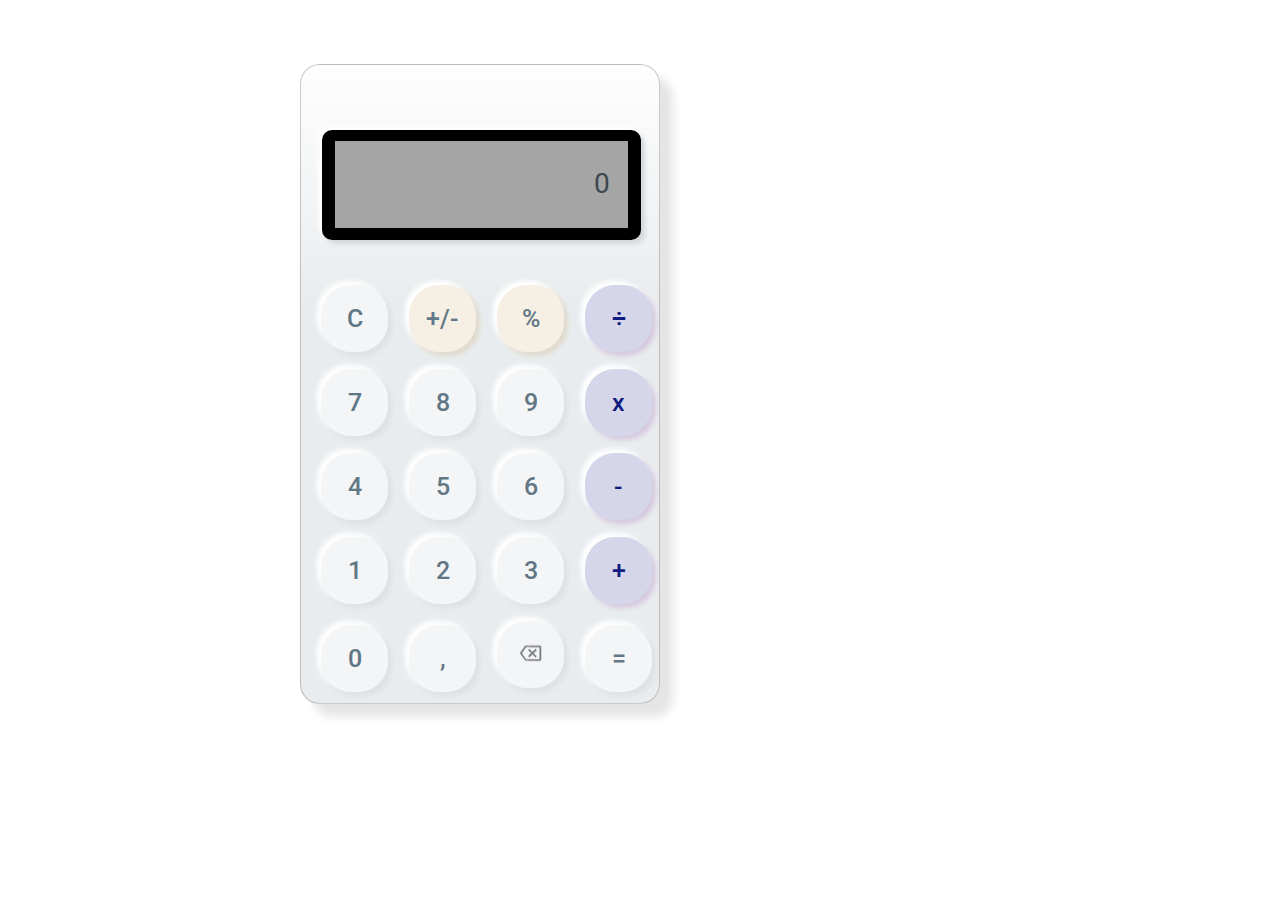
==== index.html @ 7b5414d0 "css y javascript por completar" ====
<!DOCTYPE html>
<html lang="en">

<head>
    <meta charset="UTF-8">
    <meta http-equiv="X-UA-Compatible" content="IE=edge">
    <meta name="viewport" content="width=device-width, initial-scale=1.0">
    <title>Calculadora</title>
    <link rel="stylesheet" href="style.css">
</head>

<body>
    <div id="calculator">
        <div class="screen">
            <div class="screen2">
                <input type="text" id="valor_numero" maxlength="20" value="0" class="cajita_valor" readonly>
            </div>
        </div>

        <div id="top">
            <button id="C boton" class="boton" onclick="darC()" style="margin-left: 0px;">
                C
            </button>

            <button id="masmenos" class="boton btnMasmenos" onclick="operar(5)">
                +/-
            </button>
            <input type="Button" id="porcentaje" value="%" class="boton btnPorcent" onclick="">

            <input type="Button" id="Dividir" value="÷" class="boton btnDiv" onclick="operar(4)">
        </div>

        <div id="mitad1">
            <input type="Button" id="7" value="7" class="boton" class="7" onclick="darNumero('7')"
                style="margin-left: 0px;">


            <input type="Button" id="8" value="8" class="boton" onclick="darNumero('8')">


            <input type="Button" id="9" value="9" class="boton" onclick="darNumero('9')">

            <input type="Button" id="Multiplicar" value="x" class="boton btnMulti" onclick="operar(3)">


        </div>
        <div id="mitad2">
            <input type="Button" id="4" value="4" class="boton" onclick="darNumero('4')" style="margin-left: 0px;">


            <input type="Button" id="5" value="5" class="boton" onclick="darNumero('5')">


            <input type="Button" id="6" value="6" class="boton" onclick="darNumero('6')">

            <input type="Button" id="Restar" value="-" class="boton btnResta" onclick="operar(2)">


        </div>
        <div id="mitad3">
            <input type="Button" id="1" value="1" class="boton" onclick="darNumero('1')" style="margin-left: 0px;">

            <input type="Button" id="2" value="2" class="boton" onclick="darNumero('2')">

            <input type="Button" id="3" value="3" class="boton" onclick="darNumero('3')">

            <input type="Button" id="Sumar" value="+" class="boton btnSuma" onclick="operar(1)">

        </div>

        <div id="bottom">
            <input type="Button" id="0" value="0" class="boton" onclick="darNumero('0')" style="margin-left: 0px;">

            <input type="Button" id="," value="," class="boton" onclick="darComa()">

            <button id="borrar" class="boton" onclick="">
                <img src="./img/borrar.png" alt="borrar" width="30" height="30">
            </button>

            <input type="Button" id="igual" value="=" class="boton funcion" onclick="esIgual()">
        </div>
    </div>
    <script src="./script/script.js"></script>
</body>

</html>
---- style.css ----
@import url('https://fonts.googleapis.com/css2?family=Roboto:wght@500&display=swap');
#calculator {
    position: absolute;
    width: 360px;
    height: 640px;
    left: 300px;
    top: 64px;
    background: linear-gradient(180deg, #FEFEFE 0%, #E9ECEE 37.34%);
    border: 1px solid rgba(0, 0, 0, 0.2);
    box-sizing: border-box;
    box-shadow: 13px 13px 10px #E6E5E5;
    border-radius: 20px;
}

.screen {
    position: absolute;
    width: 319px;
    height: 110px;
    left: 21px;
    top: 65px;
    background: #000000;
    box-shadow: 4px 4px 4px #D5D8DC, -4px -4px 4px #FFFEFE;
    border-radius: 10px;
}

.screen2 {
    position: absolute;
    width: 293px;
    height: 87px;
    left: 13px;
    top: 11px;
    background: #A5A5A5;
}

#valor_numero {
    margin: 0;
    position: absolute;
    width: 261px;
    height: 33px;
    left: 16px;
    top: 25px;
    font-family: Roboto;
    font-style: normal;
    font-weight: normal;
    font-size: 28px;
    line-height: 33px;
    text-align: right;
    letter-spacing: 0.15em;
    color: #3F474E;
    background-color: rgba(255, 255, 255, 0);
    border: rgba(255, 255, 255, 0);
}

.boton {
    width: 67px;
    height: 67px;
    left: 17px;
    top: 17px;
    background: #F4F5F7;
    box-shadow: 4px 4px 5px #DEE0E3, -4px -4px 5px #FFFFFF;
    border-radius: 30px;
    border-width: 0;
    font-family: 'Roboto';
    font-style: normal;
    font-weight: 500;
    font-size: 25px;
    line-height: 29px;
    text-align: center;
    color: #627785;
}

.boton input {
    position: absolute;
    width: 15px;
    height: 29px;
    left: 130px;
    top: 323px;
}

#top {
    margin: 220px 0 0 20px;
}

#mitad1, #mitad2, #mitad3, #bottom {
    margin: 17px 0 0 20px;
}

#top button, #top input, #mitad1 input, #mitad2 input, #mitad3 input, #bottom input, #bottom button {
    margin: 0 0 0 17px;
    padding: 0;
}

.btnSuma, .btnResta, .btnMulti, .btnDiv {
    background: #D5D6E9;
    box-shadow: 4px 4px 5px #D6C9DF, -4px -4px 5px #FFFFFF;
    border-radius: 30px;
    font-family: 'Roboto';
    font-style: normal;
    font-weight: 500;
    font-size: 25px;
    line-height: 29px;
    color: #111C81;
}

.btnMasmenos, .btnPorcent{
    background: #F6F0E4;
box-shadow: 4px 4px 4px #E0DBCE, -4px -4px 4px #FFFFFF;
border-radius: 30px;
}
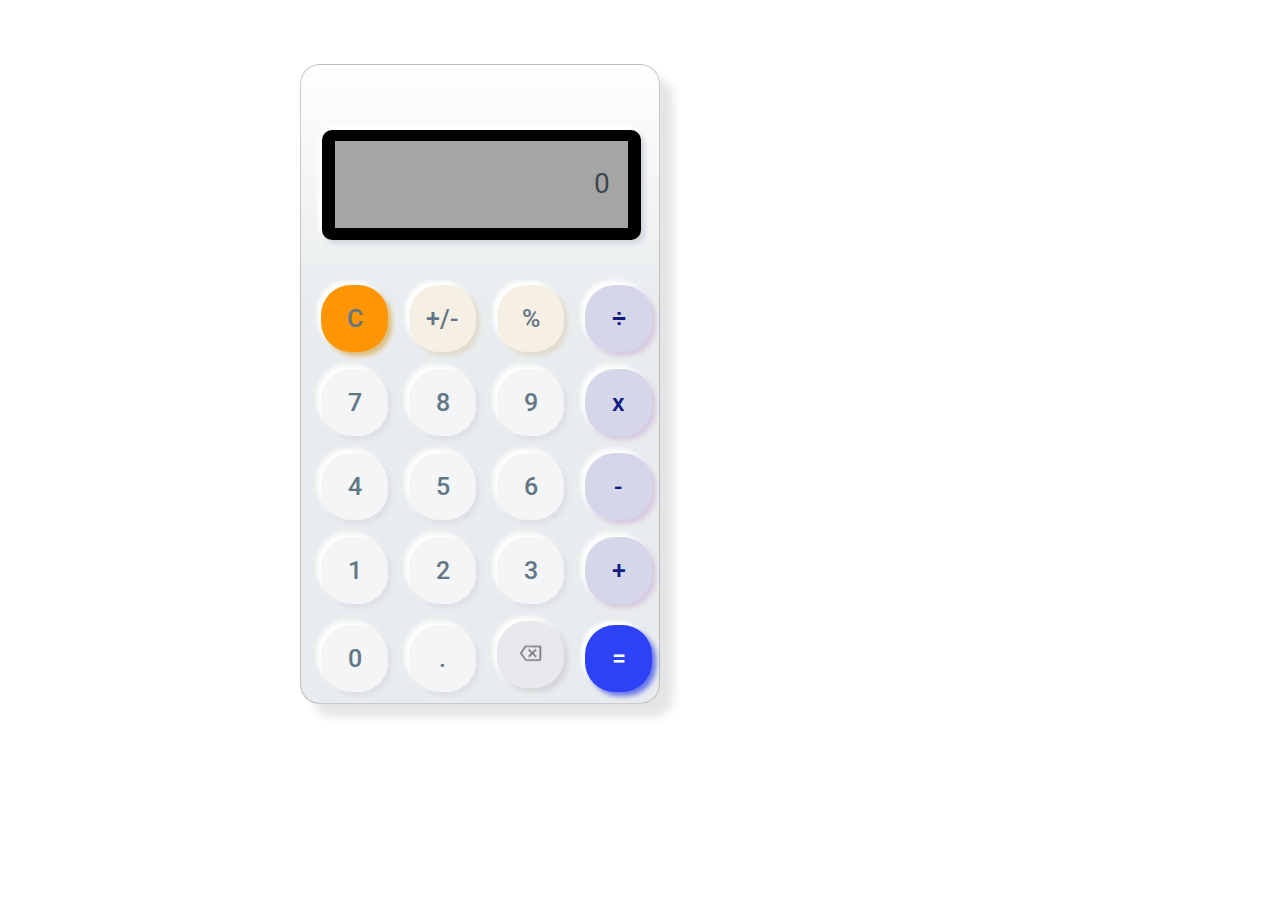
==== commit dde1f7d3: "botones finalizados" ====
--- a/index.html
+++ b/index.html
@@ -18,7 +18,7 @@
         </div>
 
         <div id="top">
-            <button id="C boton" class="boton" onclick="darC()" style="margin-left: 0px;">
+            <button id="C" class="boton botonC" onclick="darC()" style="margin-left: 0px;">
                 C
             </button>
 
@@ -31,53 +31,53 @@
         </div>
 
         <div id="mitad1">
-            <input type="Button" id="7" value="7" class="boton" class="7" onclick="darNumero('7')"
+            <input type="Button" id="7" value="7" class="boton botonoperadores" class="7" onclick="darNumero('7')"
                 style="margin-left: 0px;">
 
 
-            <input type="Button" id="8" value="8" class="boton" onclick="darNumero('8')">
+            <input type="Button" id="8" value="8" class="boton botonoperadores" onclick="darNumero('8')">
 
 
-            <input type="Button" id="9" value="9" class="boton" onclick="darNumero('9')">
+            <input type="Button" id="9" value="9" class="boton botonoperadores" onclick="darNumero('9')">
 
             <input type="Button" id="Multiplicar" value="x" class="boton btnMulti" onclick="operar(3)">
 
 
         </div>
         <div id="mitad2">
-            <input type="Button" id="4" value="4" class="boton" onclick="darNumero('4')" style="margin-left: 0px;">
+            <input type="Button" id="4" value="4" class="boton botonoperadores" onclick="darNumero('4')" style="margin-left: 0px;">
 
 
-            <input type="Button" id="5" value="5" class="boton" onclick="darNumero('5')">
+            <input type="Button" id="5" value="5" class="boton botonoperadores" onclick="darNumero('5')">
 
 
-            <input type="Button" id="6" value="6" class="boton" onclick="darNumero('6')">
+            <input type="Button" id="6" value="6" class="boton botonoperadores" onclick="darNumero('6')">
 
             <input type="Button" id="Restar" value="-" class="boton btnResta" onclick="operar(2)">
 
 
         </div>
         <div id="mitad3">
-            <input type="Button" id="1" value="1" class="boton" onclick="darNumero('1')" style="margin-left: 0px;">
+            <input type="Button" id="1" value="1" class="boton botonoperadores" onclick="darNumero('1')" style="margin-left: 0px;">
 
-            <input type="Button" id="2" value="2" class="boton" onclick="darNumero('2')">
+            <input type="Button" id="2" value="2" class="boton botonoperadores" onclick="darNumero('2')">
 
-            <input type="Button" id="3" value="3" class="boton" onclick="darNumero('3')">
+            <input type="Button" id="3" value="3" class="boton botonoperadores" onclick="darNumero('3')">
 
             <input type="Button" id="Sumar" value="+" class="boton btnSuma" onclick="operar(1)">
 
         </div>
 
         <div id="bottom">
-            <input type="Button" id="0" value="0" class="boton" onclick="darNumero('0')" style="margin-left: 0px;">
+            <input type="Button" id="0" value="0" class="boton botonoperadores" onclick="darNumero('0')" style="margin-left: 0px;">
 
-            <input type="Button" id="," value="," class="boton" onclick="darComa()">
+            <input type="Button" id="," value="." class="boton botonoperadores" onclick="darComa()">
 
-            <button id="borrar" class="boton" onclick="">
+            <button id="borrar" class="boton botonBorra" onclick="">
                 <img src="./img/borrar.png" alt="borrar" width="30" height="30">
             </button>
 
-            <input type="Button" id="igual" value="=" class="boton funcion" onclick="esIgual()">
+            <input type="Button" id="igual" value="=" class="boton botonIgual" onclick="esIgual()">
         </div>
     </div>
     <script src="./script/script.js"></script>
--- a/style.css
+++ b/style.css
@@ -102,8 +102,46 @@
     color: #111C81;
 }
 
-.btnMasmenos, .btnPorcent{
+.btnMasmenos, .btnPorcent {
     background: #F6F0E4;
-box-shadow: 4px 4px 4px #E0DBCE, -4px -4px 4px #FFFFFF;
-border-radius: 30px;
+    box-shadow: 4px 4px 4px #E0DBCE, -4px -4px 4px #FFFFFF;
+    border-radius: 30px;
+}
+
+.botonC {
+    background: #FE9505;
+    box-shadow: 4px 4px 4px #DEBF81, -4px -4px 4px #FFFFFF;
+    border-radius: 30px;
+}
+
+.botonIgual {
+    background: #2D41F5;
+    box-shadow: 4px 4px 5px #6976E9, -4px -4px 3px #FFFFFF;
+    border-radius: 30px;
+    color: #FFFFFF;
+}
+
+.botonBorra {
+    background: #E7E9EC;
+    box-shadow: 4px 4px 5px #D4D5D7, -4px -4px 5px #FFFFFF;
+    border-radius: 30px;
+}
+
+.btnSuma:focus, .btnResta:focus, .btnMulti:focus, .btnDiv:focus {
+    background: #5563E6;
+    box-shadow: 4px 4px 5px #D6C9DF, -4px -4px 5px #FFFFFF;
+    border-radius: 30px;
+    color: #FFFFFF;
+}
+
+.botonC:active {
+    background: #DD922B;
+    box-shadow: 4px 4px 4px #DEBF81, -4px -4px 4px #FFFFFF;
+    border-radius: 30px;
+}
+
+.botonoperadores:active {
+    background: #CDD5DB;
+    box-shadow: 4px 4px 5px #DEE0E3, -4px -4px 5px #FFFFFF;
+    border-radius: 30px;
 }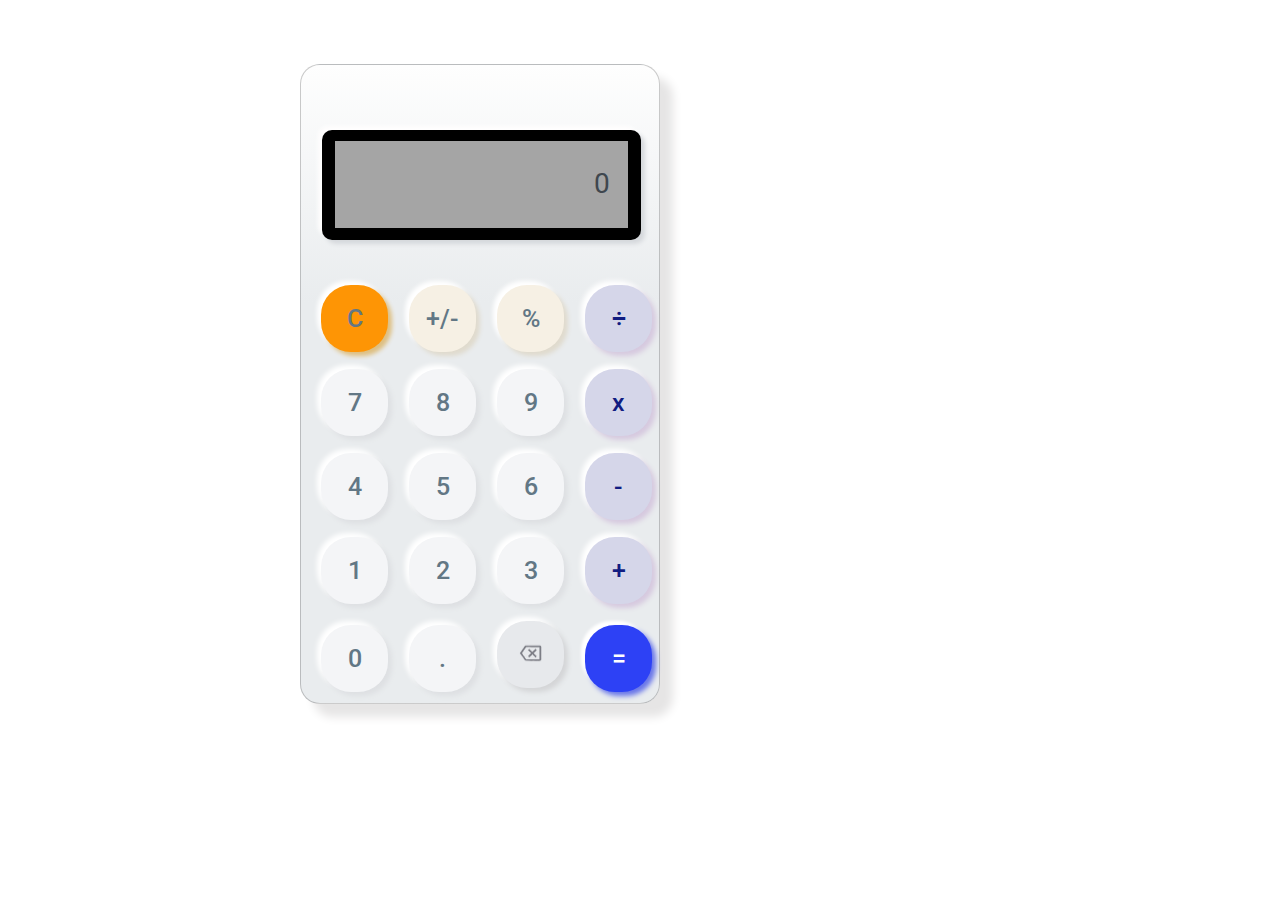
==== commit c64ae5ca: "por revision de equipo" ====
--- a/index.html
+++ b/index.html
@@ -22,10 +22,10 @@
                 C
             </button>
 
-            <button id="masmenos" class="boton btnMasmenos" onclick="operar(5)">
+            <button id="masmenos" class="boton btnMasmenos" onclick="cambioSigno()">
                 +/-
             </button>
-            <input type="Button" id="porcentaje" value="%" class="boton btnPorcent" onclick="">
+            <input type="Button" id="porcentaje" value="%" class="boton btnPorcent" onclick="operar(5)">
 
             <input type="Button" id="Dividir" value="÷" class="boton btnDiv" onclick="operar(4)">
         </div>
@@ -73,7 +73,7 @@
 
             <input type="Button" id="," value="." class="boton botonoperadores" onclick="darComa()">
 
-            <button id="borrar" class="boton botonBorra" onclick="">
+            <button id="borrar" class="boton botonBorra" onclick="borrar()">
                 <img src="./img/borrar.png" alt="borrar" width="30" height="30">
             </button>
 
--- a/style.css
+++ b/style.css
@@ -140,8 +140,26 @@
     border-radius: 30px;
 }
 
-.botonoperadores:active {
+.botonoperadores:active, .botonBorra:active {
     background: #CDD5DB;
     box-shadow: 4px 4px 5px #DEE0E3, -4px -4px 5px #FFFFFF;
     border-radius: 30px;
+}
+
+.btnSuma:active, .btnResta:active, .btnMulti:active, .btnDiv:active{
+    background: #7F87D4;
+    box-shadow: 4px 4px 5px #D6C9DF, -4px -4px 5px #FFFFFF;
+    border-radius: 30px;
+}
+
+.btnMasmenos:active, .btnPorcent:active{
+    background: #e6cdac;
+box-shadow: 4px 4px 4px #DEBF81, -4px -4px 4px #FFFFFF;
+border-radius: 30px;
+}
+
+.btnMasmenos:focus, .btnPorcent:focus{
+    background: #fcc67b;
+box-shadow: 4px 4px 4px #DEBF81, -4px -4px 4px #FFFFFF;
+border-radius: 30px;
 }